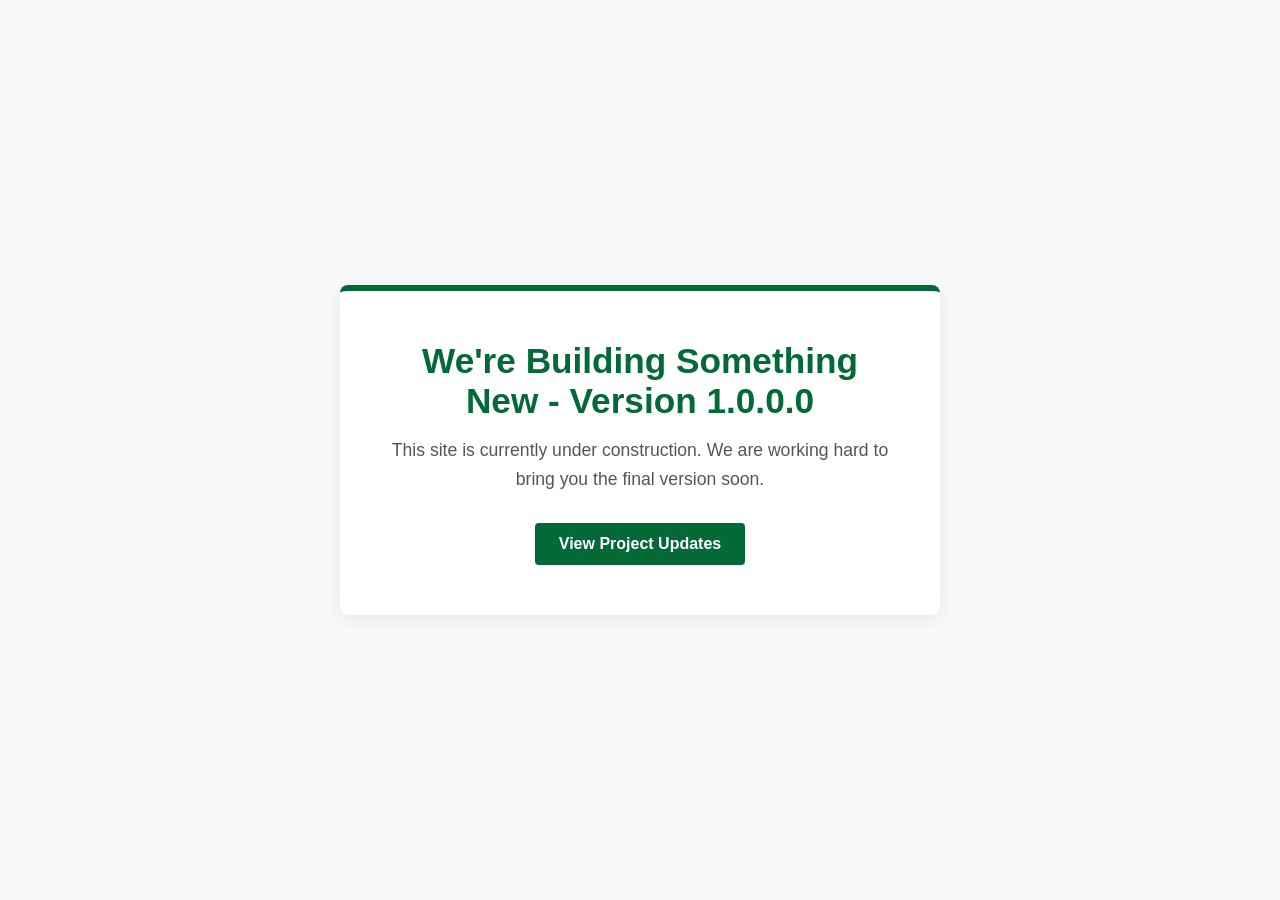
==== web-content/index.html @ d1937276 "Initial clean commit with CI/CD workflow" ====
<!DOCTYPE html>
<html lang="en">
<head>
    <meta charset="UTF-8">
    <meta name="viewport" content="width=device-width, initial-scale=1.0">
    <title>Under Construction</title>
    <link rel="stylesheet" href="styles.css">
</head>
<body>
    <div class="container">
        <h1>We're Building Something New - Version 1.0.0.0</h1>
        <p>This site is currently under construction. We are working hard to bring you the final version soon.</p>
        <a href="webpage_2.html" class="btn">View Project Updates</a>
    </div>
</body>
</html>
---- web-content/styles.css ----
:root {
    --primary-color: #026937;
    --adjacent-color: #ceb888;
    --bg-color: #f8f9fa;
    --text-color: #333333;
}

* {
    box-sizing: border-box;
    margin: 0;
    padding: 0;
}

body {
    font-family: -apple-system, BlinkMacSystemFont, "Segoe UI", Roboto, Helvetica, Arial, sans-serif;
    background-color: var(--bg-color);
    color: var(--text-color);
    display: flex;
    justify-content: center;
    align-items: center;
    height: 100vh;
    text-align: center;
}

.container {
    background-color: #ffffff;
    padding: 50px;
    border-radius: 8px;
    box-shadow: 0 4px 20px rgba(0, 0, 0, 0.08);
    border-top: 6px solid var(--primary-color);
    max-width: 600px;
    width: 90%;
}

h1 {
    color: var(--primary-color);
    margin-bottom: 15px;
    font-size: 2.2rem;
}

p {
    font-size: 1.1rem;
    line-height: 1.6;
    color: #555555;
    margin-bottom: 30px;
}

.btn {
    display: inline-block;
    padding: 12px 24px;
    background-color: var(--primary-color);
    color: #ffffff;
    text-decoration: none;
    border-radius: 4px;
    font-weight: 600;
    transition: all 0.3s ease;
}

.btn:hover {
    background-color: var(--accent-color);
    color: var(--text-color);
    transform: translateY(-2px);
}
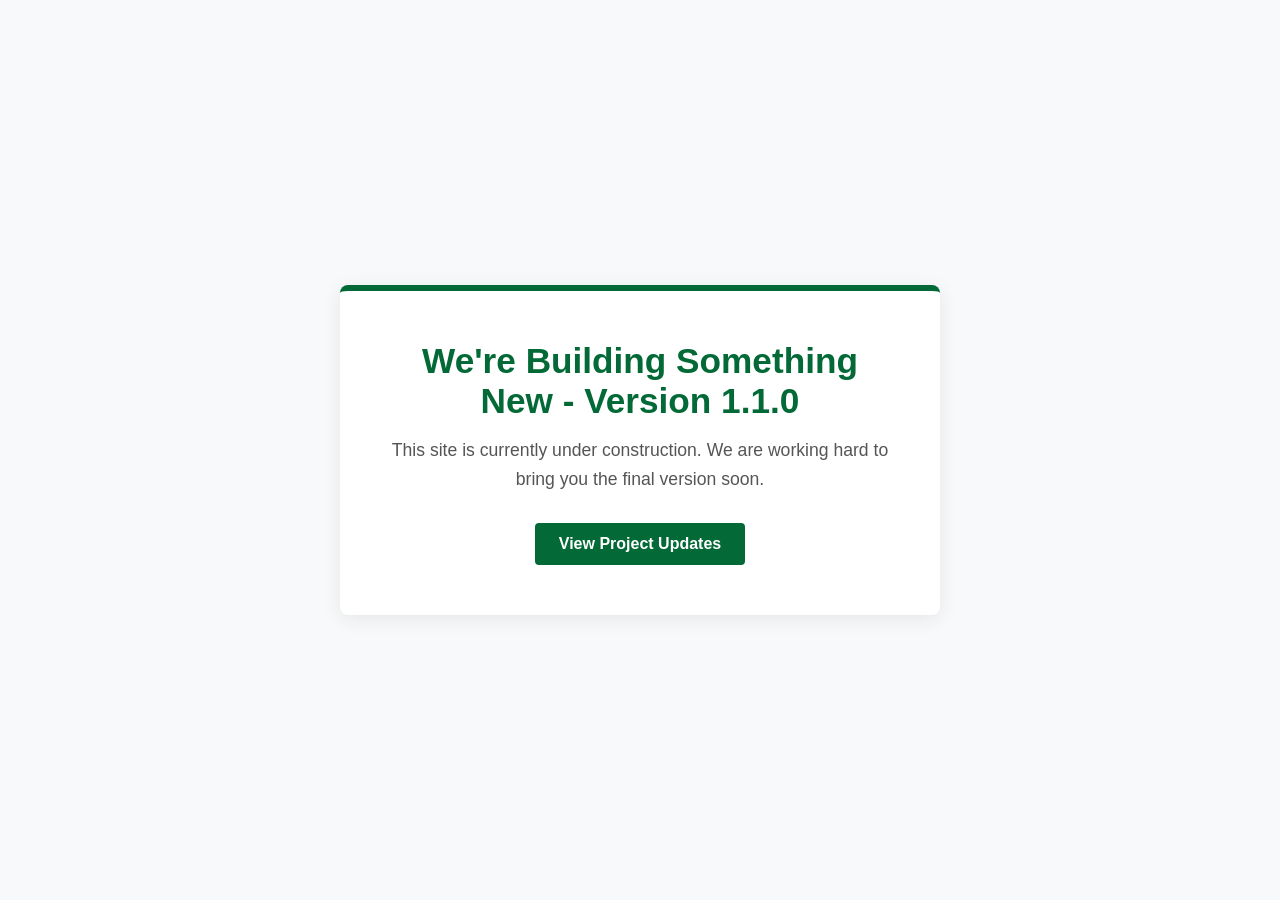
==== commit 6511abf3: "Update site to version 1.1.0" ====
--- a/web-content/index.html
+++ b/web-content/index.html
@@ -8,7 +8,7 @@
 </head>
 <body>
     <div class="container">
-        <h1>We're Building Something New - Version 1.0.0.0</h1>
+        <h1>We're Building Something New - Version 1.1.0</h1>
         <p>This site is currently under construction. We are working hard to bring you the final version soon.</p>
         <a href="webpage_2.html" class="btn">View Project Updates</a>
     </div>
